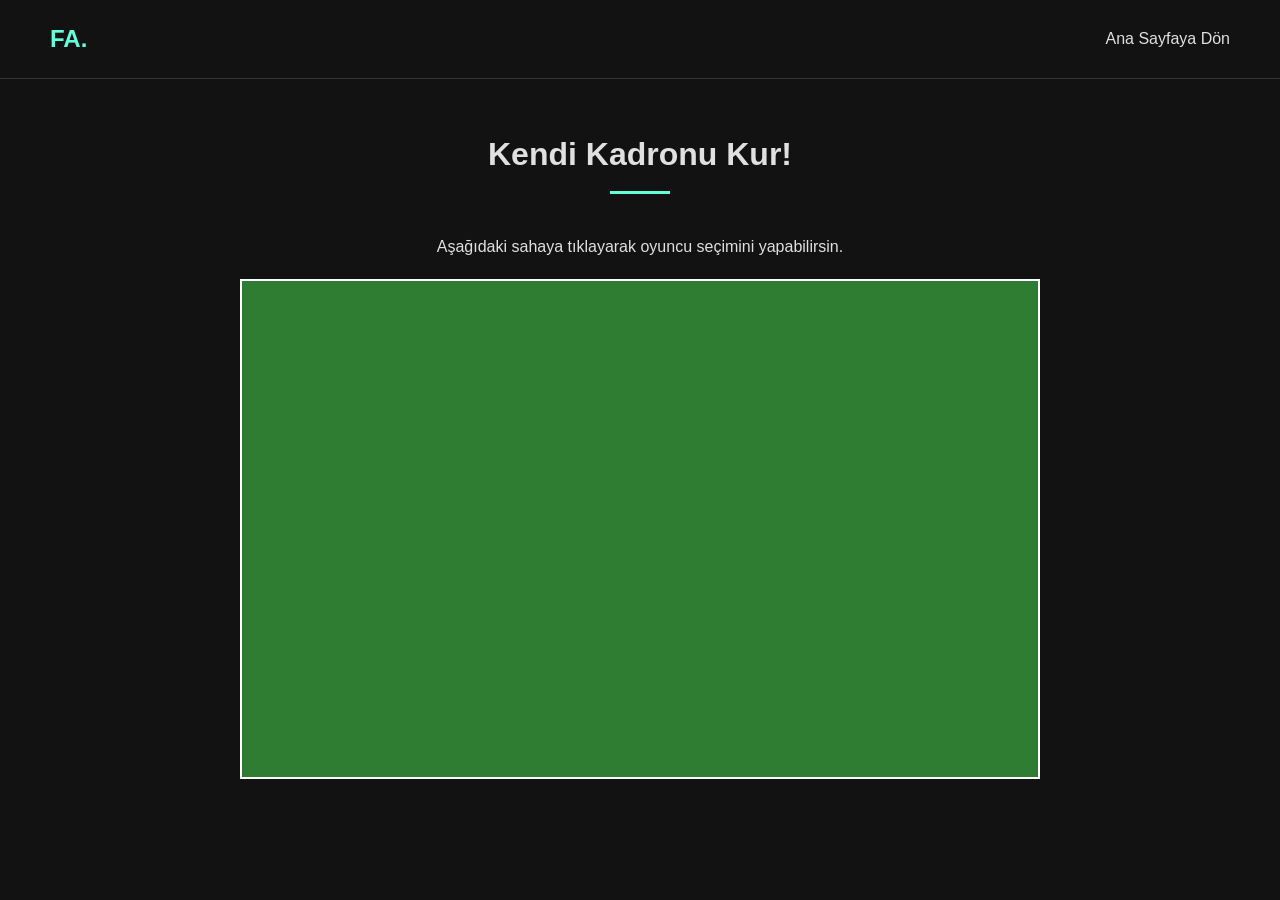
==== draft.html @ 32ee8186 "Create draft.html" ====
<!DOCTYPE html>
<html lang="tr">
<head>
    <meta charset="UTF-8">
    <meta name="viewport" content="width=device-width, initial-scale=1.0">
    <title>Futbol Draft | Fatih Aydın</title>
    <!-- Portfolyonun temasını bozmamak için aynı CSS'i buraya da bağlayabiliriz -->
    <link rel="stylesheet" href="style.css">
    <!-- Oyunun kendi özel stilleri için ayrı bir CSS (opsiyonel) -->
    <style>
        /* Draft oyununa özel tasarımları buraya ekleyeceğiz */
        .game-container {
            padding: 50px;
            text-align: center;
        }
        .pitch {
            background-color: #2e7d32;
            width: 100%;
            max-width: 800px;
            height: 500px;
            margin: 20px auto;
            border: 2px solid white;
            position: relative;
        }
    </style>
</head>
<body>

    <header>
        <div class="logo">FA.</div>
        <nav>
            <ul>
                <li><a href="index.html">Ana Sayfaya Dön</a></li>
            </ul>
        </nav>
    </header>

    <main class="game-container">
        <h2>Kendi Kadronu Kur!</h2>
        <p>Aşağıdaki sahaya tıklayarak oyuncu seçimini yapabilirsin.</p>
        
        <div class="pitch">
            <!-- Oyunun saha ve kart mekanikleri buraya gelecek -->
        </div>
    </main>

    <!-- Oyunun JavaScript kodlarını barındıracak dosya -->
    <script src="draft.js"></script>
</body>
</html>
---- style.css ----
/* Temel Ayarlar ve Koyu Tema Renk Paleti */
:root {
    --bg-color: #121212;
    --text-color: #e0e0e0;
    --accent-color: #64ffda; /* Teknolojik bir yeşil tonu */
    --card-bg: #1e1e1e;
    --font-main: 'Segoe UI', Tahoma, Geneva, Verdana, sans-serif;
}

* {
    margin: 0;
    padding: 0;
    box-sizing: border-box;
}

body {
    background-color: var(--bg-color);
    color: var(--text-color);
    font-family: var(--font-main);
    line-height: 1.6;
    scroll-behavior: smooth; /* Menüye tıklandığında yumuşak kaydırma */
}

/* =========================================
   FLEXBOX: Header ve Navigasyon
========================================= */
header {
    display: flex;
    justify-content: space-between;
    align-items: center;
    padding: 20px 50px;
    background-color: rgba(18, 18, 18, 0.95);
    position: sticky;
    top: 0;
    z-index: 100;
    border-bottom: 1px solid #333;
}

header .logo {
    font-size: 1.5rem;
    font-weight: bold;
    color: var(--accent-color);
}

nav ul {
    display: flex;
    list-style: none;
    gap: 30px; /* Linkler arası boşluk */
}

nav ul li a {
    color: var(--text-color);
    text-decoration: none;
    transition: color 0.3s ease;
}

nav ul li a:hover {
    color: var(--accent-color);
}

/* =========================================
   Bölüm Ortak Stilleri
========================================= */
section {
    padding: 100px 50px;
    max-width: 1200px;
    margin: 0 auto;
}

h2 {
    font-size: 2rem;
    margin-bottom: 40px;
    text-align: center;
    color: var(--text-color);
}

h2::after {
    content: "";
    display: block;
    width: 60px;
    height: 3px;
    background-color: var(--accent-color);
    margin: 10px auto 0;
}

.btn {
    display: inline-block;
    padding: 12px 24px;
    background-color: transparent;
    color: var(--accent-color);
    border: 1px solid var(--accent-color);
    text-decoration: none;
    border-radius: 4px;
    transition: all 0.3s ease;
    margin-top: 20px;
}

.btn:hover {
    background-color: rgba(100, 255, 218, 0.1);
}

/* =========================================
   Hero (Giriş) Bölümü
========================================= */
#hero {
    display: flex;
    align-items: center;
    justify-content: center;
    min-height: 80vh;
    text-align: center;
}

.hero-content h1 {
    font-size: 3.5rem;
    margin-bottom: 20px;
    color: #fff;
}

.hero-content p {
    font-size: 1.2rem;
    max-width: 700px;
    margin: 0 auto 30px auto;
    color: #aaa;
}

/* =========================================
   CSS GRID: Projeler Vitrini
========================================= */
.project-grid {
    display: grid;
    /* Yan yana 3 sütun. Ekran küçülürse otomatik alt alta geçer */
    grid-template-columns: repeat(auto-fit, minmax(300px, 1fr));
    gap: 30px;
}

.project-card {
    background-color: var(--card-bg);
    border-radius: 8px;
    overflow: hidden;
    transition: transform 0.3s ease;
}

.project-card:hover {
    transform: translateY(-5px); /* Üzerine gelince hafifçe yukarı kalkar */
}

.project-image {
    background-color: #333;
    height: 200px;
    display: flex;
    align-items: center;
    justify-content: center;
    color: #777;
}

.project-info {
    padding: 20px;
}

.project-info h3 {
    margin-bottom: 10px;
    font-size: 1.2rem;
    color: #fff;
}

.project-info p {
    font-size: 0.9rem;
    color: #aaa;
    margin-bottom: 15px;
}

/* =========================================
   FLEXBOX: Etiketler ve Yetenekler
========================================= */
.tags {
    display: flex;
    flex-wrap: wrap;
    gap: 10px;
    margin-bottom: 15px;
}

.tags span {
    font-size: 0.8rem;
    color: var(--accent-color);
    background-color: rgba(100, 255, 218, 0.1);
    padding: 4px 8px;
    border-radius: 4px;
}

.project-link {
    color: var(--accent-color);
    text-decoration: none;
    font-size: 0.9rem;
    font-weight: bold;
}

.skills-container {
    display: flex;
    flex-wrap: wrap;
    justify-content: center;
    gap: 15px;
}

.skill-box {
    padding: 15px 25px;
    background-color: var(--card-bg);
    border: 1px solid #333;
    border-radius: 8px;
    font-weight: bold;
}

/* =========================================
   Footer & İletişim
========================================= */
footer {
    text-align: center;
    padding: 60px 20px;
    background-color: var(--card-bg);
}

.social-links {
    margin: 30px 0;
    display: flex;
    justify-content: center;
    gap: 20px;
}

.social-links a {
    color: var(--text-color);
    text-decoration: none;
    transition: color 0.3s;
}

.social-links a:hover {
    color: var(--accent-color);
}

.copyright {
    font-size: 0.8rem;
    color: #777;
}
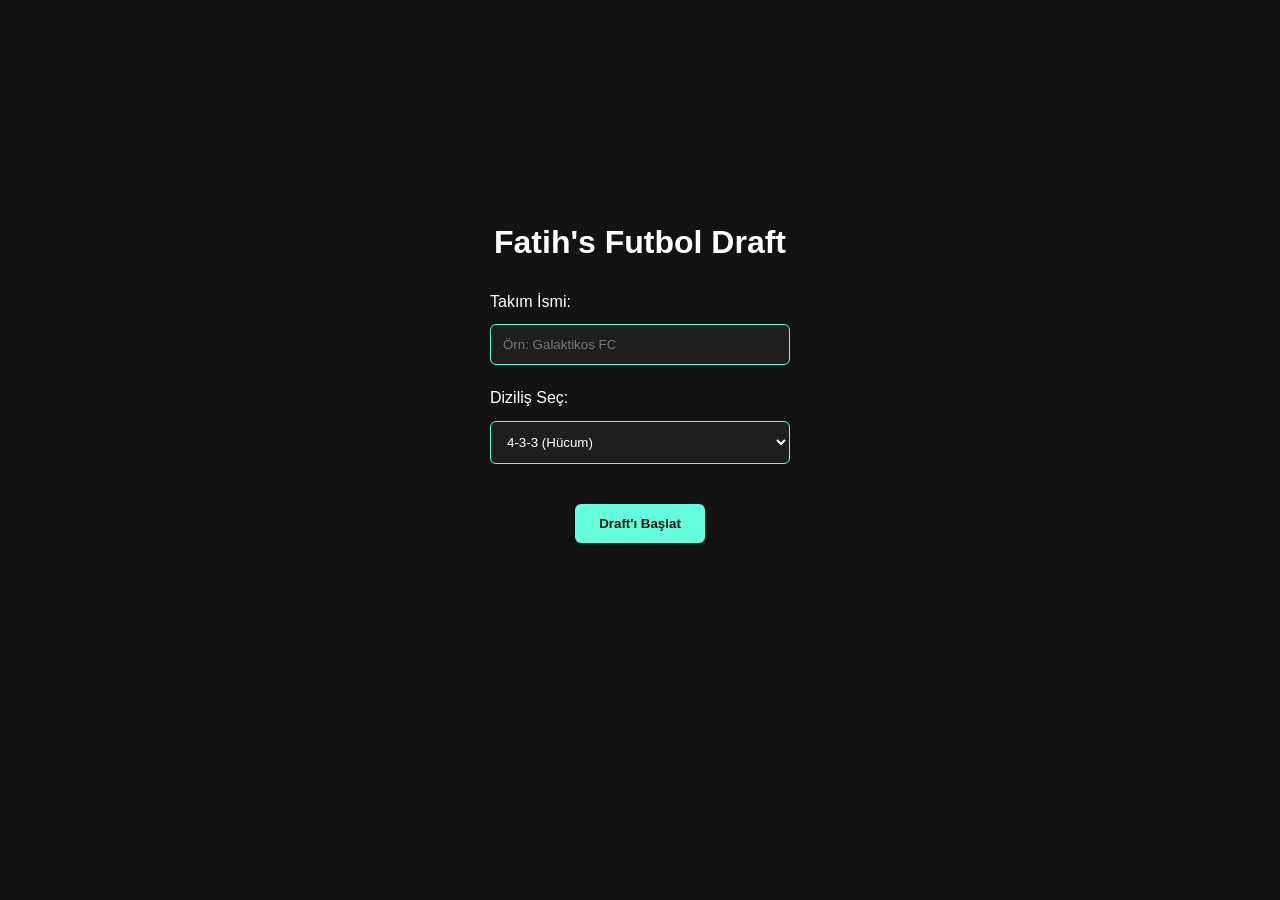
==== commit be962716: "Update draft.html" ====
--- a/draft.html
+++ b/draft.html
@@ -4,47 +4,109 @@
     <meta charset="UTF-8">
     <meta name="viewport" content="width=device-width, initial-scale=1.0">
     <title>Futbol Draft | Fatih Aydın</title>
-    <!-- Portfolyonun temasını bozmamak için aynı CSS'i buraya da bağlayabiliriz -->
     <link rel="stylesheet" href="style.css">
-    <!-- Oyunun kendi özel stilleri için ayrı bir CSS (opsiyonel) -->
     <style>
-        /* Draft oyununa özel tasarımları buraya ekleyeceğiz */
-        .game-container {
-            padding: 50px;
-            text-align: center;
-        }
-        .pitch {
-            background-color: #2e7d32;
-            width: 100%;
-            max-width: 800px;
-            height: 500px;
-            margin: 20px auto;
-            border: 2px solid white;
-            position: relative;
-        }
+        /* Sadece Draft Sayfasına Özel Stiller */
+        body { background-color: #121212; color: #fff; font-family: 'Segoe UI', Tahoma, Geneva, Verdana, sans-serif; }
+        .container { max-width: 1000px; margin: 0 auto; padding: 20px; text-align: center; }
+        
+        /* Kurulum Ekranı */
+        #setup-screen { display: flex; flex-direction: column; align-items: center; justify-content: center; height: 80vh; gap: 20px; }
+        .input-group { display: flex; flex-direction: column; gap: 10px; width: 300px; text-align: left;}
+        .input-group input, .input-group select { padding: 12px; border-radius: 6px; border: 1px solid #64ffda; background: #1e1e1e; color: #fff; }
+        .btn { padding: 12px 24px; background-color: #64ffda; color: #121212; border: none; border-radius: 6px; font-weight: bold; cursor: pointer; transition: 0.3s; }
+        .btn:hover { background-color: #4cd8b8; }
+
+        /* Oyun Ekranı */
+        #game-screen { display: none; }
+        .team-header { display: flex; align-items: center; justify-content: center; gap: 20px; margin-bottom: 20px; }
+        .team-logo { width: 80px; height: 80px; border-radius: 50%; background-color: #1e1e1e; border: 2px solid #64ffda; }
+        
+        /* Saha */
+        .pitch-container { position: relative; }
+        .manager-spot { position: absolute; top: 10px; left: 10px; width: 90px; height: 120px; background: rgba(0,0,0,0.6); border: 2px dashed #ff9800; border-radius: 8px; display: flex; flex-direction: column; align-items: center; justify-content: center; cursor: pointer; color: #ff9800; font-weight: bold; }
+        .pitch { background: linear-gradient(180deg, #2e7d32 0%, #1b5e20 100%); width: 100%; max-width: 800px; height: 700px; margin: 0 auto; border: 5px solid #fff; border-radius: 10px; display: flex; flex-direction: column; justify-content: space-evenly; box-shadow: 0 10px 30px rgba(0,0,0,0.5); padding: 20px 0; }
+        .row { display: flex; justify-content: center; gap: 30px; width: 100%; }
+        
+        /* Kart Tasarımı */
+        .card-spot { width: 95px; height: 140px; background: rgba(0,0,0,0.5); border: 2px dashed rgba(255,255,255,0.5); border-radius: 8px; cursor: pointer; transition: 0.2s; position: relative; overflow: hidden; }
+        .card-spot:hover { transform: scale(1.05); border-color: #64ffda; }
+        .card-spot .plus { font-size: 2rem; color: rgba(255,255,255,0.5); position: absolute; top: 50%; left: 50%; transform: translate(-50%, -50%); }
+        .card-spot .pos-label { position: absolute; bottom: 5px; width: 100%; text-align: center; font-size: 0.8rem; font-weight: bold; color: #aaa; }
+        
+        /* Dolu Kart */
+        .card-spot.filled { border: 2px solid #e1c699; background: url('https://selimdoyranli.com/cdn/fut-card-bg.png') center/cover; }
+        .card-spot.filled .plus, .card-spot.filled .pos-label { display: none; }
+        .card-img { width: 100%; height: 60%; object-fit: contain; margin-top: 10px; }
+        .card-ovr { position: absolute; top: 5px; left: 8px; font-weight: bold; font-size: 1.2rem; color: #fff; }
+        .card-flag { position: absolute; top: 30px; left: 10px; width: 16px; height: 11px; }
+        .card-name { position: absolute; bottom: 15px; width: 100%; text-align: center; font-weight: bold; font-size: 0.75rem; color: #fff; text-transform: uppercase; }
+        
+        /* Modal Seçim Ekranı */
+        .modal { display: none; position: fixed; z-index: 1000; left: 0; top: 0; width: 100%; height: 100%; background-color: rgba(0,0,0,0.85); }
+        .modal-content { background-color: #1e1e1e; margin: 5% auto; padding: 20px; border: 1px solid #64ffda; width: 90%; max-width: 800px; border-radius: 8px; text-align: center; }
+        .close-btn { color: #aaa; float: right; font-size: 28px; cursor: pointer; }
+        .choices-container { display: flex; justify-content: center; gap: 15px; margin-top: 20px; flex-wrap: wrap; }
+        
+        .choice-card { width: 120px; height: 180px; background: #222; border: 2px solid #444; border-radius: 8px; cursor: pointer; position: relative; transition: 0.3s; }
+        .choice-card:hover { border-color: #64ffda; transform: translateY(-10px); }
+        .choice-card img { width: 100%; height: 60%; object-fit: contain; margin-top: 10px; }
+        .choice-card .ovr { position: absolute; top: 5px; left: 5px; font-weight: bold; font-size: 1.2rem; }
+        .choice-card .flag { position: absolute; top: 30px; left: 5px; width: 20px; }
+        .choice-card .name { position: absolute; bottom: 10px; width: 100%; font-size: 0.8rem; font-weight: bold; }
     </style>
 </head>
 <body>
 
-    <header>
-        <div class="logo">FA.</div>
-        <nav>
-            <ul>
-                <li><a href="index.html">Ana Sayfaya Dön</a></li>
-            </ul>
-        </nav>
-    </header>
+<div class="container">
+    <!-- 1. KURULUM EKRANI -->
+    <div id="setup-screen">
+        <h1>Fatih's Futbol Draft</h1>
+        <div class="input-group">
+            <label>Takım İsmi:</label>
+            <input type="text" id="team-name" placeholder="Örn: Galaktikos FC">
+        </div>
+        <div class="input-group">
+            <label>Diziliş Seç:</label>
+            <select id="formation">
+                <option value="4-3-3">4-3-3 (Hücum)</option>
+                <option value="4-4-2">4-4-2 (Klasik)</option>
+                <option value="3-5-2">3-5-2 (Kontrol)</option>
+            </select>
+        </div>
+        <button class="btn" onclick="startDraft()">Draft'ı Başlat</button>
+    </div>
 
-    <main class="game-container">
-        <h2>Kendi Kadronu Kur!</h2>
-        <p>Aşağıdaki sahaya tıklayarak oyuncu seçimini yapabilirsin.</p>
+    <!-- 2. OYUN EKRANI -->
+    <div id="game-screen">
+        <div class="team-header">
+            <img id="team-logo" class="team-logo" src="" alt="Team Logo">
+            <h2 id="display-team-name">Takım Adı</h2>
+        </div>
         
-        <div class="pitch">
-            <!-- Oyunun saha ve kart mekanikleri buraya gelecek -->
+        <div class="pitch-container">
+            <div class="manager-spot" onclick="openModal('Manager', this)">
+                <span>T. Direktör</span>
+                <div class="plus">+</div>
+            </div>
+            <div id="pitch" class="pitch">
+                <!-- Saha içi JS ile dinamik çizilecek -->
+            </div>
         </div>
-    </main>
+    </div>
+</div>
 
-    <!-- Oyunun JavaScript kodlarını barındıracak dosya -->
-    <script src="draft.js"></script>
+<!-- 3. OYUNCU/MENAJER SEÇİM MODALI -->
+<div id="playerModal" class="modal">
+    <div class="modal-content">
+        <span class="close-btn" onclick="closeModal()">&times;</span>
+        <h2>Seçimini Yap: <span id="modal-position"></span></h2>
+        <div id="choices-container" class="choices-container">
+            <!-- 5 Rastgele Kart Buraya Gelecek -->
+        </div>
+    </div>
+</div>
+
+<script src="draft.js"></script>
 </body>
 </html>
